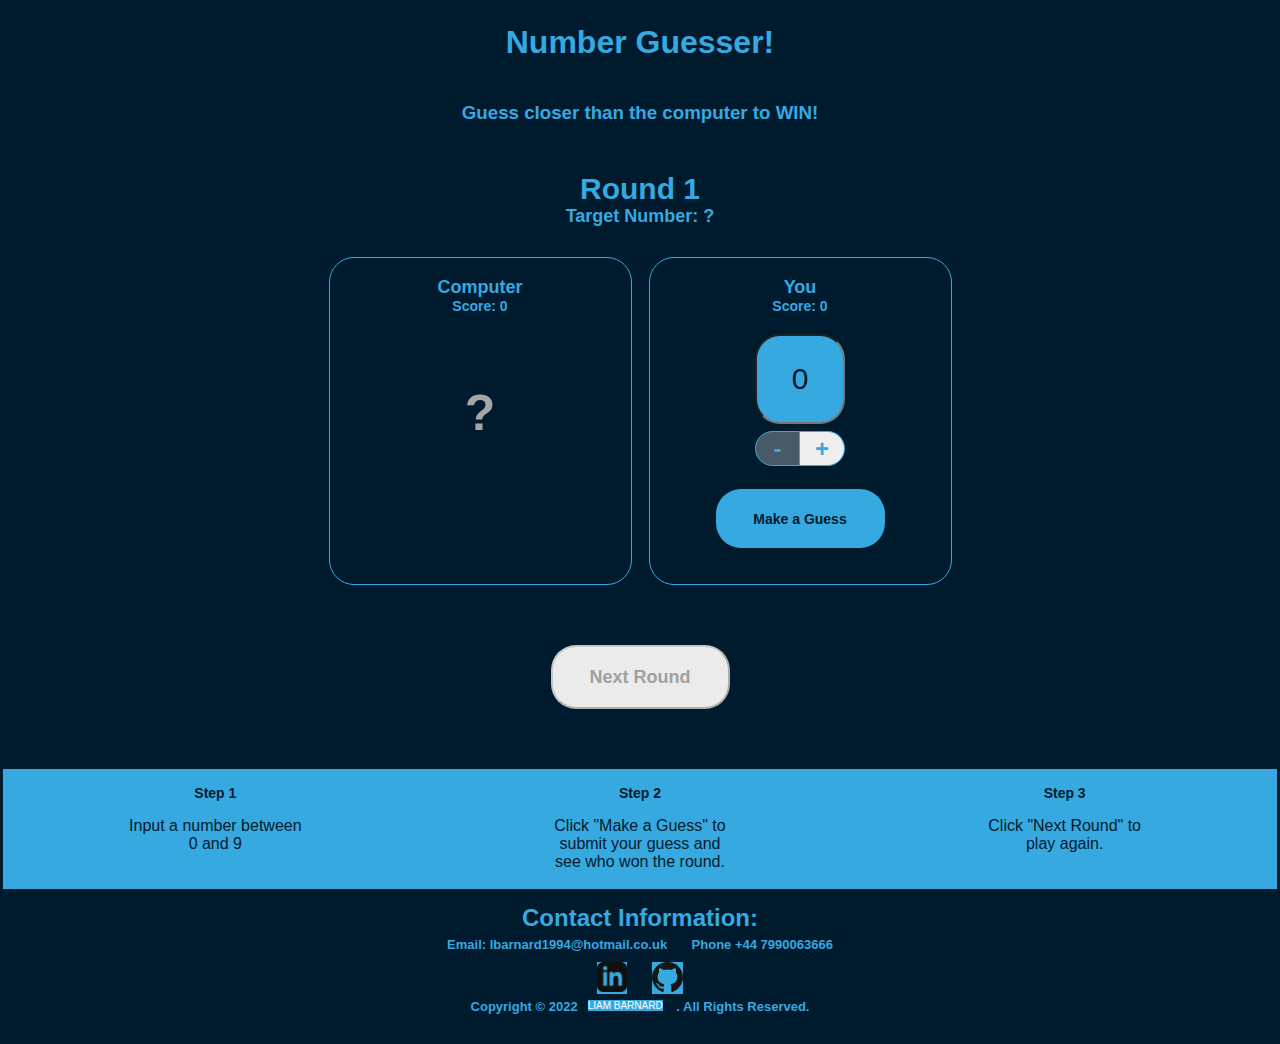
==== number_guesser/guesser.html @ 4d92e6b3 "Number Guesser added" ====
<!doctype html>

<html>
  <head>
    <title>Number Guesser</title>
    <link href="https://fonts.googleapis.com/css?family=Nunito+Sans:400,700" rel="stylesheet">
    <link rel="stylesheet" href="./style.css">
  </head>
  <body>
    <div class="game-container">
      <header>
        <h1>Number Guesser!</h1>
      </header>
      <main>
        <h3>Guess closer than the computer to WIN!</h3>
        <div class="rounds">
          <p class="round-label">Round <span id="round-number">1</span></p>
          <p class="guess-label">Target Number: <span id="target-number">?</span></p>
        </div>

        <div class="guessing-area">
          <div class="guess computer-guess">
            <div class="guess-title">
              <p class="guess-label">Computer</p>
              <p class="score-label">Score: <span id="computer-score">0</span></p>
            </div>
            <p id="computer-guess">?</p>
            <p class="winning-text" id="computer-wins"></p>
          </div>
          <div class="guess human-guess">
            <div class="guess-title">
              <p class="guess-label">You</p>
              <p class="score-label">Score: <span id="human-score">0</span></p>
            </div>
            <input type="number" id="human-guess" min=0 max=9 value=0>
            <div class="number-controls">
              <button class="number-control left" id="subtract" disabled>-</button>
              <button class="number-control right" id="add">+</button>
            </div>
            <button class="button" id="guess">Make a Guess</button>
          </div>
        </div>

        <div class="next-round-container">
          <button class="button" id="next-round" disabled>Next Round</button>
        </div>

      </div>
      
      <div class="instructions">
        <div class="instruction">
          <h3>Step 1</h3>
          <p>Input a number between 0 and 9</p>
        </div>
        <div class="instruction">
          <h3>Step 2</h3>
          <p>Click "Make a Guess" to submit your guess and see who won the round.</p>
        </div>
        <div class="instruction">
          <h3>Step 3</h3>
          <p>Click "Next Round" to play again.</p>
        </div>
      </div>

      <script src="./script.js"></script>
      <script src="./game.js"></script>

      <footer class="portfolio-page-footer">
        <div class="footer-info">
            <h2>Contact Information:</h2>
            <h3>Email: lbarnard1994@hotmail.co.uk</h3>
            <h3>Phone +44 7990063666</h3>
        </div>
        <div class="footer-socials">
            <a href="https://www.linkedin.com/in/liam-barnard/" target="_blank"><img src="white-mercury/../img/logo-linkedin.png" alt="Linkedin Logo"></a>
            <a href="https://github.com/LiamBarnard" target="_blank"><img src="white-mercury\..\img\logo-github.svg" alt="GitHub Logo"></a>
        </div>
        <h4>Copyright &copy; 2022<a href="https://liam-barnard.co.uk">Liam Barnard</a> . All Rights Reserved.</h4>
    </footer>

    </main>
  </body>
</html>
---- number_guesser/style.css ----
* {
  font-family: Arial, Helvetica, sans-serif;
  box-sizing: border-box;
}

body {
  margin: 0 auto;
  padding: 3px;
  background-color: #001b2e;
}

.game-container {
  max-width: 640px;
  margin: 0 auto;
  text-align: center;
}

header {
  display: flex;
  color: #36a9e0;
  justify-content: center
}

.rounds {
  display: flex;
  color: #36a9e0;
  flex-direction: column;
  align-items: center;
  margin-bottom: 30px;
}

main h3 {
  color: #36a9e0;
}

.round-label {
  font-size: 30px;
  font-weight: 700;
  margin-bottom: 0px;
}

.guess {
  min-width: 303px;
  height: 328px;
  display: flex;
  flex-direction: column;
  align-items: center;
  padding: 19px;
}

.guessing-area {
  display: flex;
  color: #36a9e0;
  justify-content: space-around;
  align-items: flex-start;
  margin-bottom: 60px;
}

.guess-title {
  display: flex;
  flex-direction: column;
  align-items: center;
  justify-content: flex-start;
  margin-bottom: 20px;
}

.guess-label {
  font-size: 18px;
  font-weight: 700;
  margin: 0;
}

.score-label {
  font-size: 14px;
  font-weight: 700;
  margin: 0;
}

.target-guess {
  display: flex;
  flex-direction: column;
  align-items: center;
  justify-content: flex-start;
}

.computer-guess {
  background-color: #001b2e;
  border-radius: 25px;
  border: 1px solid #36a9e0;
}

#computer-guess {
  font-size: 50px;
  font-weight: 700;
  color: #a5a5a5;
}

.human-guess {
  border: 1px solid #36a9e0;
  border-radius: 25px;
}

.guess input {
  height: 90px;
  width: 90px;
  font-size: 30px;
  text-align: center;
  margin: 0 auto;
  margin-bottom: 7px;
  border-radius: 25px;
  background-color: #36a9e0;
  color: #001b2e;
}

.number-controls {
  font-size: 0;
  margin-bottom: 23px;
}

.number-control {
  border: solid 1px #36a9e0;
  display: inline-block;
  width: 45px;
  height: 35px;
  font-size: 24px;
  font-weight: 700;
  color: #36a9e0;
  cursor: pointer;
}

.number-controls button[disabled] {
  color: #36a9e0;
  cursor: default;
}

.left {
  border-top-left-radius: 22.5px;
  border-bottom-left-radius: 22.5px;
}

.right {
  border-top-right-radius: 22.5px;
  border-bottom-right-radius: 22.5px;
  border-left-width: 0px;
}

.controls {
  display: flex;
  justify-content: space-around;
}

.button {
  background-color: #36a9e0;
  color: #001b2e;
  cursor: pointer;
  border-radius: 25px;
}

.button:hover {
  background-color: #ebebeb;
  color: #36a9e0;
  cursor: pointer;
  border-radius: 25px;
}

#guess {
  padding: 20px;
  width: 169px;
  height: 59px;
  border: none;
  font-weight: 700;
  font-size: 14px;
}

input[type=number]::-webkit-inner-spin-button {
  -webkit-appearance: none;
}

#next-round {
  width: 179px;
  height: 64px;
  font-size: 18px;
  font-weight: bold;
  margin-left: auto;
  margin-right: auto;
  margin-bottom: 60px;
}
  
.button[disabled] {
  background-color: #ebebeb;
  color: #a0a0a0;
  cursor: default;
}

.instructions {
  background-color: #36a9e0;
  color: #001b2e;
  width: 100%;
  display: flex;
  justify-content: space-around;
}

.instruction {
  width: 180px;
  padding: 2px;
  text-align: center;
}

.instructions h3 {
  font-size: 14px;
}


.winning-text, .winning-text[disabled] {
  color: red;
  font-weight: 700;
}

/*Footer*/
footer {
  background-color: #001b2e;
  text-align: center;
}

footer h2 {
  margin: 0px;
  padding: 15px 0px 0px 0px;
  color: #36a9e0;
}

footer h3 {
  display: inline-block;
  padding: 0px 10px;
  font-size: small;
  margin-top: 5px;
  margin-bottom: 10px;
  color: #36a9e0;
}

footer h4 {
  margin: 0;
  color: #36a9e0;
  font-size: small;
  padding-bottom: 25px;
}

footer ul, footer li, footer [href], footer nav {
  display: inline-block;
  font-size: 10px;
  text-decoration: none;
  vertical-align: middle;
  color: white;
  text-transform: uppercase;
  font-weight: 400;
  text-decoration: none;
  background-color: #36a9e0;
  margin: 0px 10px 5px 10px;
  align-content: center;
  padding: 0px;
}

footer img {
  height: 30px;
}

footer div {
  width: 100%;
  align-content: center;
}
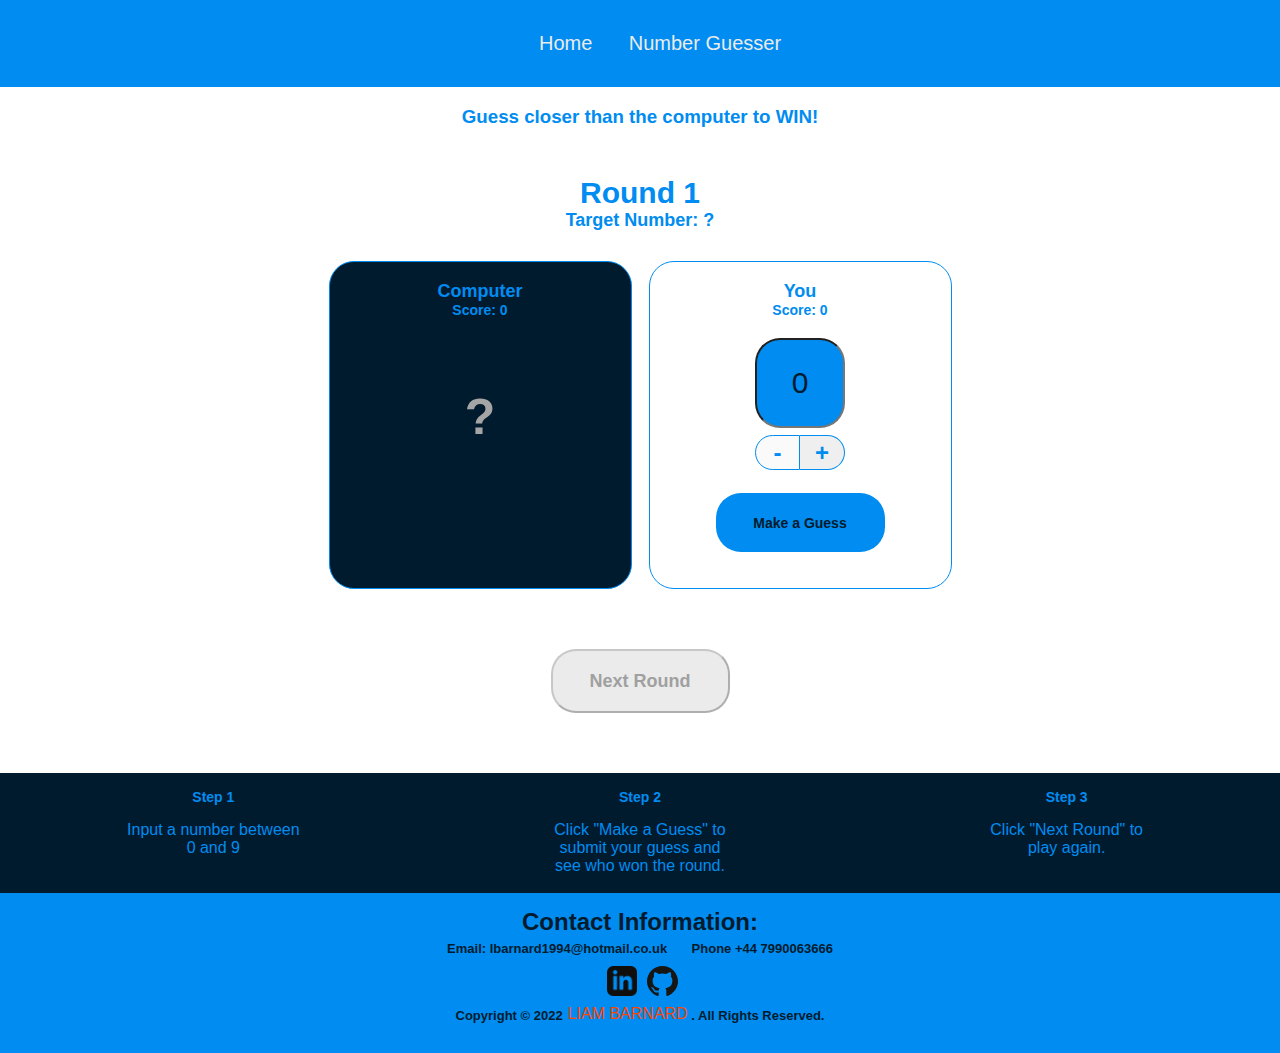
==== commit 743d71f3: "init v1.0" ====
--- a/number_guesser/guesser.html
+++ b/number_guesser/guesser.html
@@ -7,10 +7,16 @@
     <link rel="stylesheet" href="./style.css">
   </head>
   <body>
+    <header>
+      <nav class="main-nav">
+          <ul>
+            <li><a href="https://white-mercury.liam-barnard.co.uk/">Home</a></li>
+            <li><a href="https://white-mercury.liam-barnard.co.uk/number_guesser/guesser.html" target="_blank">Number Guesser</a></li>
+      </ul>
+      </nav>
+    </header>
+
     <div class="game-container">
-      <header>
-        <h1>Number Guesser!</h1>
-      </header>
       <main>
         <h3>Guess closer than the computer to WIN!</h3>
         <div class="rounds">
--- a/number_guesser/style.css
+++ b/number_guesser/style.css
@@ -5,9 +5,24 @@
 
 body {
   margin: 0 auto;
-  padding: 3px;
-  background-color: #001b2e;
-}
+}
+
+  /*Header*/
+  header {
+    background-color: #008cf0;
+    padding: 1rem;
+  }
+
+  header ul li {
+    display: inline-block;
+  }
+
+  header a {
+    padding: 1rem;
+    color: #ebebeb;
+    text-decoration: none;
+    font-size: 1.25rem;
+  }
 
 .game-container {
   max-width: 640px;
@@ -17,20 +32,20 @@
 
 header {
   display: flex;
-  color: #36a9e0;
+  color: #008cf0;
   justify-content: center
 }
 
 .rounds {
   display: flex;
-  color: #36a9e0;
+  color: #008cf0;
   flex-direction: column;
   align-items: center;
   margin-bottom: 30px;
 }
 
 main h3 {
-  color: #36a9e0;
+  color: #008cf0;
 }
 
 .round-label {
@@ -50,7 +65,7 @@
 
 .guessing-area {
   display: flex;
-  color: #36a9e0;
+  color: #008cf0;
   justify-content: space-around;
   align-items: flex-start;
   margin-bottom: 60px;
@@ -86,7 +101,7 @@
 .computer-guess {
   background-color: #001b2e;
   border-radius: 25px;
-  border: 1px solid #36a9e0;
+  border: 1px solid #008cf0;
 }
 
 #computer-guess {
@@ -96,7 +111,7 @@
 }
 
 .human-guess {
-  border: 1px solid #36a9e0;
+  border: 1px solid #008cf0;
   border-radius: 25px;
 }
 
@@ -108,7 +123,7 @@
   margin: 0 auto;
   margin-bottom: 7px;
   border-radius: 25px;
-  background-color: #36a9e0;
+  background-color: #008cf0;
   color: #001b2e;
 }
 
@@ -118,18 +133,18 @@
 }
 
 .number-control {
-  border: solid 1px #36a9e0;
+  border: solid 1px #008cf0;
   display: inline-block;
   width: 45px;
   height: 35px;
   font-size: 24px;
   font-weight: 700;
-  color: #36a9e0;
+  color: #008cf0;
   cursor: pointer;
 }
 
 .number-controls button[disabled] {
-  color: #36a9e0;
+  color: #008cf0;
   cursor: default;
 }
 
@@ -150,7 +165,7 @@
 }
 
 .button {
-  background-color: #36a9e0;
+  background-color: #008cf0;
   color: #001b2e;
   cursor: pointer;
   border-radius: 25px;
@@ -158,7 +173,7 @@
 
 .button:hover {
   background-color: #ebebeb;
-  color: #36a9e0;
+  color: #008cf0;
   cursor: pointer;
   border-radius: 25px;
 }
@@ -193,8 +208,8 @@
 }
 
 .instructions {
-  background-color: #36a9e0;
-  color: #001b2e;
+  background-color: #001b2e;
+  color: #008cf0;
   width: 100%;
   display: flex;
   justify-content: space-around;
@@ -218,14 +233,14 @@
 
 /*Footer*/
 footer {
-  background-color: #001b2e;
+  background-color: #008cf0;
   text-align: center;
 }
 
 footer h2 {
   margin: 0px;
   padding: 15px 0px 0px 0px;
-  color: #36a9e0;
+  color: #001b2e;
 }
 
 footer h3 {
@@ -234,27 +249,27 @@
   font-size: small;
   margin-top: 5px;
   margin-bottom: 10px;
-  color: #36a9e0;
+  color: #001b2e;
 }
 
 footer h4 {
   margin: 0;
-  color: #36a9e0;
+  color: #001b2e;
   font-size: small;
   padding-bottom: 25px;
 }
 
 footer ul, footer li, footer [href], footer nav {
   display: inline-block;
-  font-size: 10px;
+  font-size: 1rem;
   text-decoration: none;
   vertical-align: middle;
-  color: white;
+  color: orangered;
   text-transform: uppercase;
   font-weight: 400;
   text-decoration: none;
-  background-color: #36a9e0;
-  margin: 0px 10px 5px 10px;
+  background-color: #008cf0;
+  margin: 0px 0px 5px 5px;
   align-content: center;
   padding: 0px;
 }
